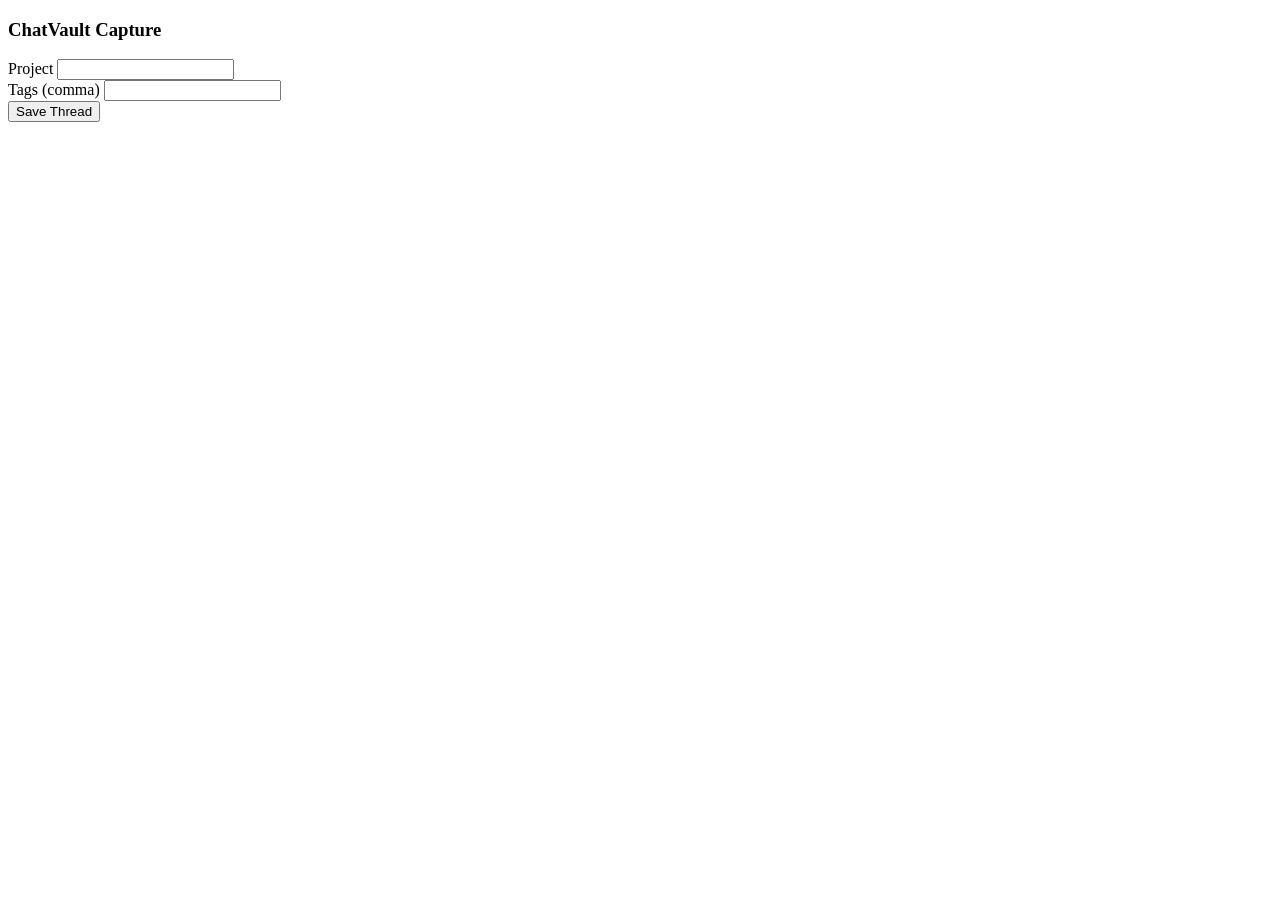
==== browser_extension/popup.html @ 7d3c9cbe "Replace extension PNG icon with SVG icon" ====
<!doctype html><html><body>
<h3>ChatVault Capture</h3>
<label>Project <input id="project" /></label><br/>
<label>Tags (comma) <input id="tags" /></label><br/>
<button id="save">Save Thread</button>
<div id="status"></div>
<script src="popup.js"></script>
</body></html>
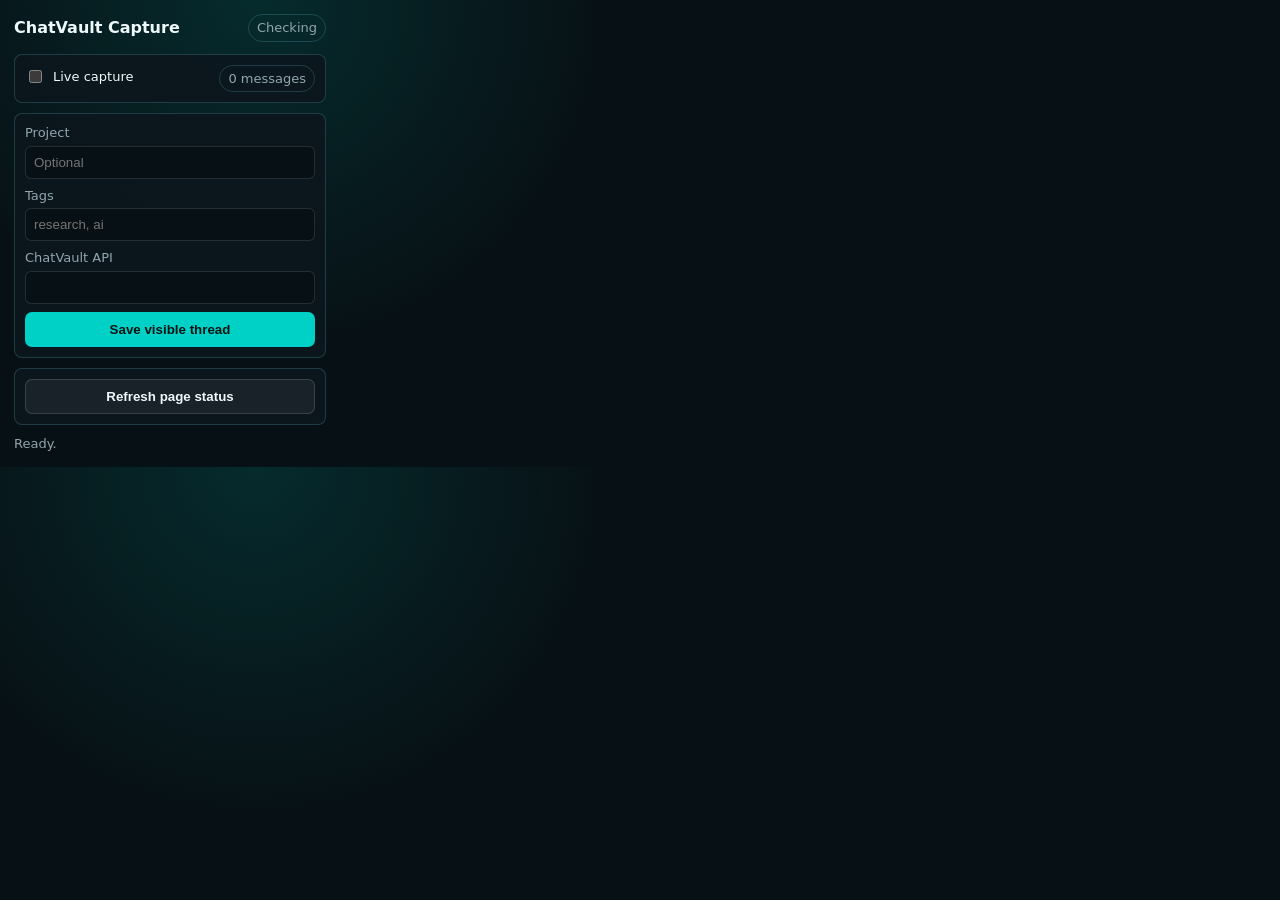
==== commit 94956bee: "Add live AI site capture" ====
--- a/browser_extension/popup.html
+++ b/browser_extension/popup.html
@@ -1,8 +1,102 @@
-<!doctype html><html><body>
-<h3>ChatVault Capture</h3>
-<label>Project <input id="project" /></label><br/>
-<label>Tags (comma) <input id="tags" /></label><br/>
-<button id="save">Save Thread</button>
-<div id="status"></div>
-<script src="popup.js"></script>
-</body></html>
+<!doctype html>
+<html>
+<head>
+  <meta charset="utf-8" />
+  <style>
+    :root {
+      color-scheme: dark;
+      --bg: #071014;
+      --panel: #0d171d;
+      --line: rgba(124, 236, 255, 0.18);
+      --text: #eef9fb;
+      --muted: #92a5ad;
+      --accent: #00d1c7;
+    }
+    * { box-sizing: border-box; }
+    body {
+      width: 340px;
+      margin: 0;
+      padding: 14px;
+      font: 13px/1.35 system-ui, -apple-system, Segoe UI, sans-serif;
+      color: var(--text);
+      background: radial-gradient(circle at 20% 0%, rgba(0, 209, 199, 0.14), transparent 32%), var(--bg);
+    }
+    header { display: flex; align-items: center; justify-content: space-between; gap: 10px; margin-bottom: 12px; }
+    h1 { font-size: 16px; margin: 0; }
+    .pill {
+      border: 1px solid var(--line);
+      border-radius: 999px;
+      padding: 4px 8px;
+      color: var(--muted);
+      white-space: nowrap;
+    }
+    .panel {
+      border: 1px solid var(--line);
+      border-radius: 8px;
+      background: rgba(13, 23, 29, 0.9);
+      padding: 10px;
+      margin-bottom: 10px;
+    }
+    label { display: block; color: var(--muted); margin-bottom: 4px; }
+    input {
+      width: 100%;
+      border: 1px solid rgba(255,255,255,0.12);
+      border-radius: 6px;
+      color: var(--text);
+      background: #071014;
+      padding: 8px;
+      outline: none;
+    }
+    input:focus { border-color: rgba(0, 209, 199, 0.65); }
+    .field { margin-bottom: 8px; }
+    .row { display: flex; align-items: center; justify-content: space-between; gap: 10px; }
+    .switch { display: inline-flex; align-items: center; gap: 8px; color: var(--text); }
+    .switch input { width: auto; }
+    button {
+      width: 100%;
+      border: 1px solid rgba(0, 209, 199, 0.45);
+      border-radius: 7px;
+      padding: 9px 10px;
+      color: #001412;
+      background: var(--accent);
+      font-weight: 750;
+      cursor: pointer;
+    }
+    button.secondary {
+      color: var(--text);
+      background: rgba(255,255,255,0.06);
+      border-color: rgba(255,255,255,0.14);
+    }
+    #status { color: var(--muted); min-height: 18px; }
+    .ok { color: #8effb7; }
+    .bad { color: #ff9aa8; }
+  </style>
+</head>
+<body>
+  <header>
+    <h1>ChatVault Capture</h1>
+    <span id="provider" class="pill">Checking</span>
+  </header>
+
+  <section class="panel">
+    <div class="row">
+      <label class="switch"><input id="autoCapture" type="checkbox" /> Live capture</label>
+      <span id="messageCount" class="pill">0 messages</span>
+    </div>
+  </section>
+
+  <section class="panel">
+    <div class="field"><label>Project</label><input id="project" placeholder="Optional" /></div>
+    <div class="field"><label>Tags</label><input id="tags" placeholder="research, ai" /></div>
+    <div class="field"><label>ChatVault API</label><input id="apiUrl" /></div>
+    <button id="save">Save visible thread</button>
+  </section>
+
+  <section class="panel">
+    <button id="refresh" class="secondary">Refresh page status</button>
+  </section>
+
+  <div id="status">Ready.</div>
+  <script src="popup.js"></script>
+</body>
+</html>
